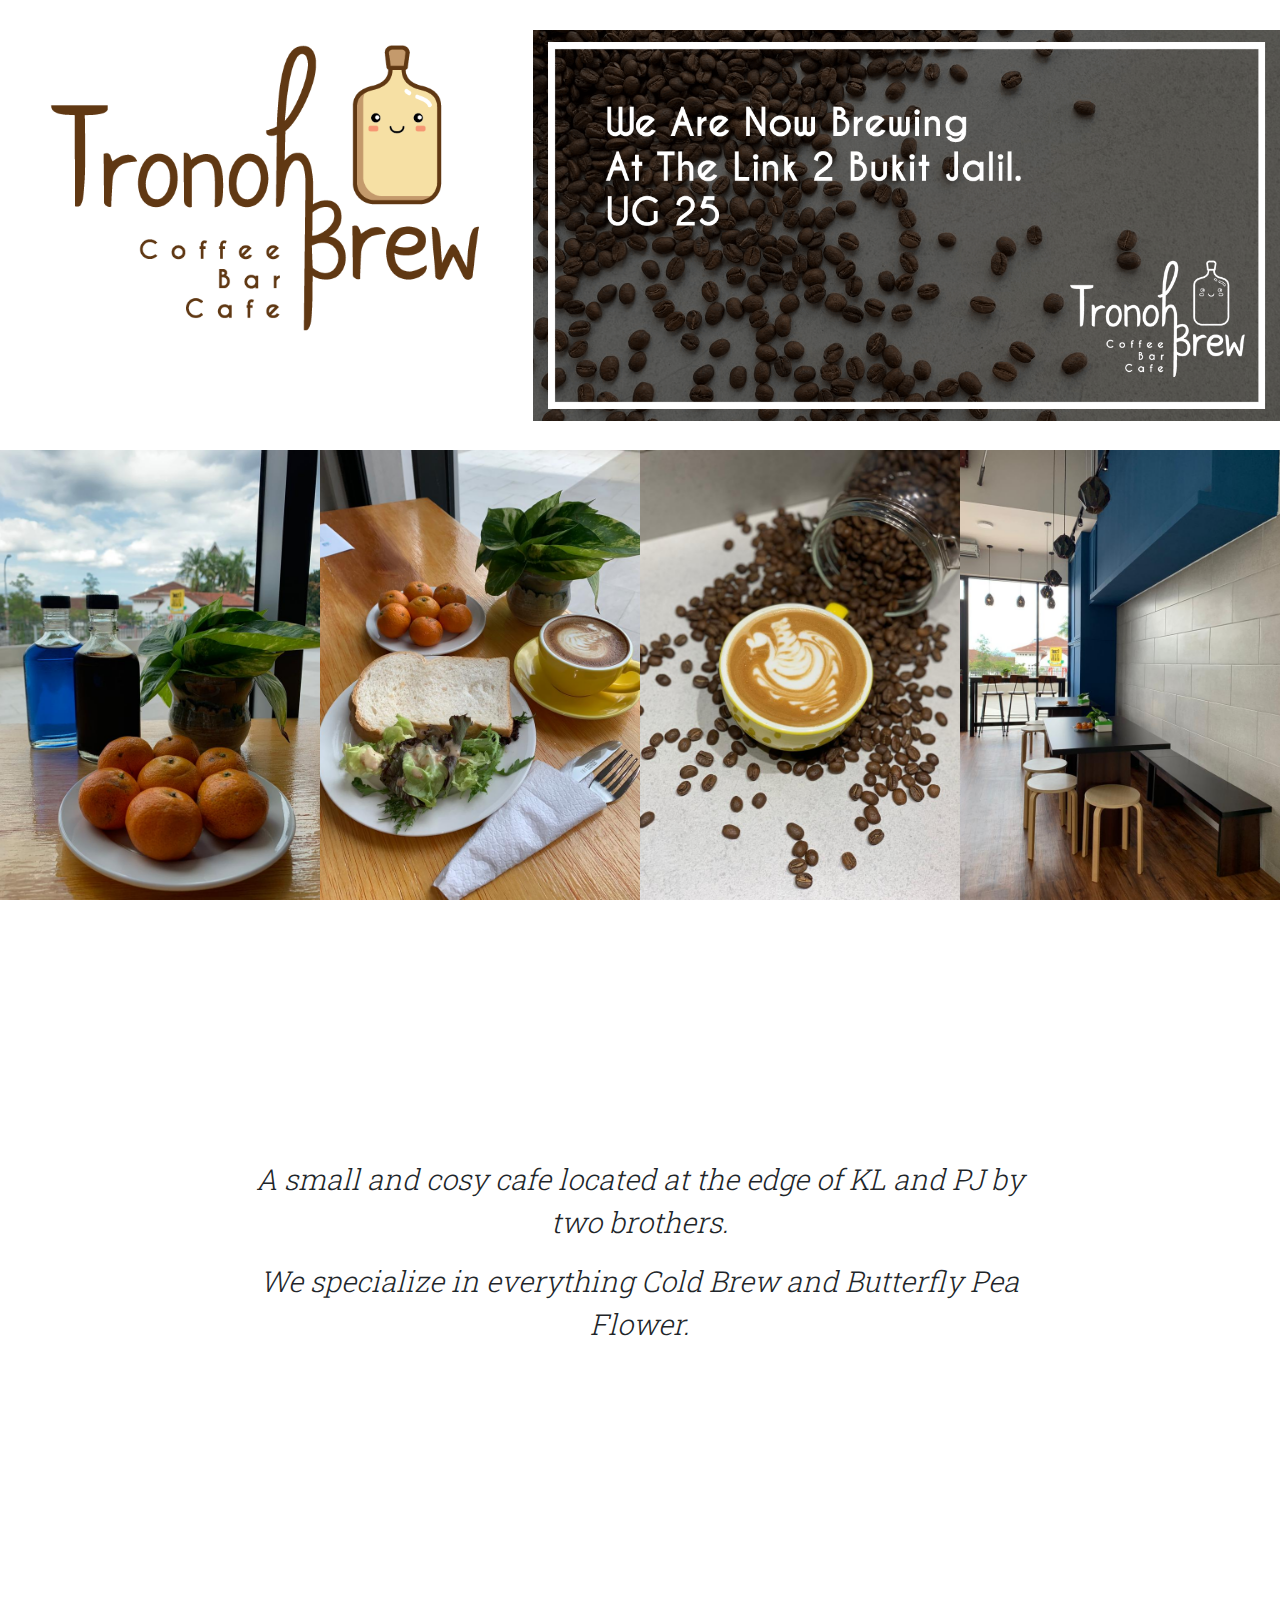
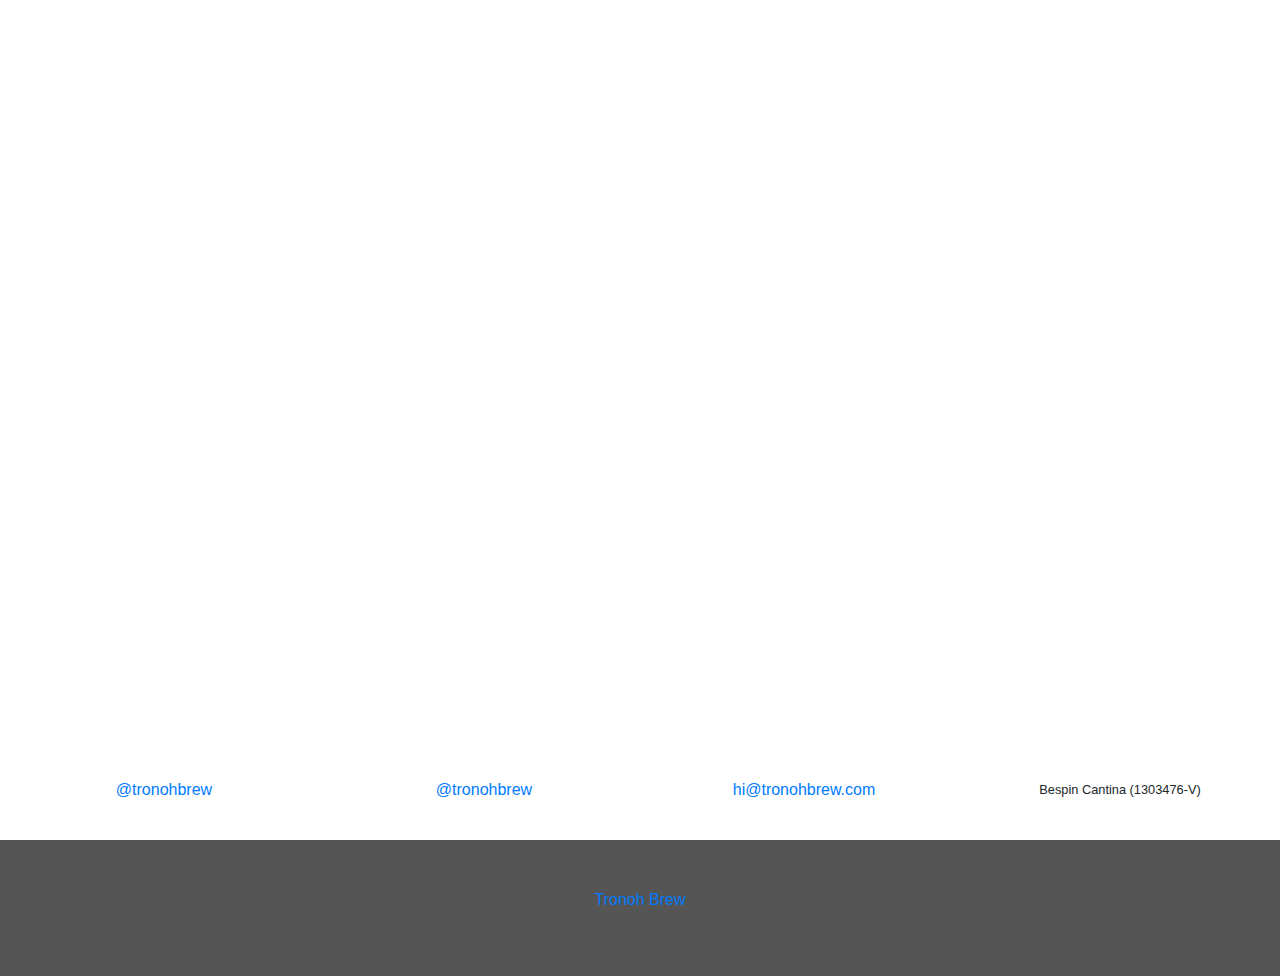
==== index.html @ 43fbba41 "Updated copy." ====
<!DOCTYPE html>
<html lang="en">

  <head>
    <meta charset="utf-8">
    <meta name="viewport" content="width=device-width, initial-scale=1, shrink-to-fit=no">
    <meta name="description" content="A small and cosy cafe located at the edge of KL and PJ by two brothers. We specialize in everything Cold Brew and Butterfly Pea Flower.">
    <meta name="author" content="Renyi Khor">
        
    <title>Tronoh Brew - Cold Brew Specialist</title>

    <link rel="shortcut icon" href="img/favicon.ico" sizes="16x16">    
    <link rel="icon" type="image/png" href="img/favicon-32.png" sizes="32x32">
    <link rel="apple-touch-icon" sizes="180x180" href="img/favicon-180.png" sizes="180x180">

    <meta property="og:title" content="Tronoh Brew - Cold Brew Specialist">
    <meta property="og:url" content="https://tronohbrew.com">
    <meta property="og:description" content="A small and cosy cafe located at the edge of KL and PJ by two brothers. We specialize in everything Cold Brew and Butterfly Pea Flower.">
    <meta property="og:site_name" content="Tronoh Brew - Cold Brew Specialist">
    <meta property="og:type" content="website">
    <meta property="og:image" content="https://tronohbrew.com/img/sm/banner2.png">
    <meta property="og:image:type" content="image/png">
    <meta property="og:image:width" content="1200">
    <meta property="og:image:height" content="628">
    <meta property="og:image:alt" content="A small and cosy cafe located at the edge of KL and PJ by two brothers. We specialize in everything Cold Brew and Butterfly Pea Flower.">

    <meta name="twitter:card" content="summary_large_image">
    <meta name="twitter:site" content="Tronoh Brew - Cold Brew Specialist">
    <meta name="twitter:title" content="Tronoh Brew - Cold Brew Specialist">
    <meta name="twitter:description" content="A small and cosy cafe located at the edge of KL and PJ by two brothers. We specialize in everything Cold Brew and Butterfly Pea Flower.">
    <meta name="twitter:creator" content="@renyikhor">
    <meta name="twitter:image" content="https://tronohbrew.com/img/sm/banner2.png">

    <!-- Bootstrap core CSS -->
    <link href="https://cdnjs.cloudflare.com/ajax/libs/twitter-bootstrap/4.1.3/css/bootstrap.min.css" rel="stylesheet" type="text/css">

    <!-- Custom fonts for this template -->    
    <link href="https://use.fontawesome.com/releases/v5.6.3/css/all.css" rel="stylesheet" integrity="sha384-UHRtZLI+pbxtHCWp1t77Bi1L4ZtiqrqD80Kn4Z8NTSRyMA2Fd33n5dQ8lWUE00s/" crossorigin="anonymous">

    <!-- Custom styles for this template -->
    <link href="css/main-2.css" rel="stylesheet" type="text/css">
  </head>

  <body>
    <div id="main"class="container-fluid">
        <div class="row" style="min-height: 50vh; max-height: 100vh;">
            <div id="banner" class="col-lg-5 col-sm-12 text-center">
                <img src="img/banner.png">
            </div>
            <div id="banner2" class="col-lg-7 col-sm-12">

            </div>
        </div>

        <div class="row">
            <div id="feature1" class="col-lg-3 col-sm-6"></div>
            <div id="feature2" class="col-lg-3 col-sm-6"></div>
            <div id="feature3" class="col-lg-3 col-sm-6"></div>
            <div id="feature4" class="col-lg-3 col-sm-6"></div>                    
        </div>

        <div class="row justify-content-center">
            <div class="col-md-8">
                <div id="profile" class="content d-flex justify-content-center align-items-center flex-nowrap p5">
                    <div class="text-center">
                        <p>A small and cosy cafe located at the edge of KL and PJ by two brothers.</p>
                        
                        <p>We specialize in everything Cold Brew and Butterfly Pea Flower.</p>

                        <!-- <p>Mainly inspired by their coffee roots back in Tronoh, Perak and their love for tea and coffee.</p> -->
                    </div>
                </div>
            </div>
        </div>
        
        <!--
        <div class="row justify-content-md-center">
            <div class="col-md-8">
                <h2 class="text-center">MUST TRY</h2>
                <div id="mustTry" class="content d-flex justify-content-center align-items-center flex-nowrap p5">

                    <div id="carouselExampleIndicators" class="carousel slide" data-ride="carousel">
                    <ol class="carousel-indicators">
                    <li data-target="#carouselExampleIndicators" data-slide-to="0" class="active"></li>
                    <li data-target="#carouselExampleIndicators" data-slide-to="1"></li>
                    <li data-target="#carouselExampleIndicators" data-slide-to="2"></li>
                    </ol>
                    <div class="carousel-inner">
                    <div class="carousel-item active">
                    <img class="d-block w-100" src="..." alt="First slide">
                    </div>
                    <div class="carousel-item">
                    <img class="d-block w-100" src="..." alt="Second slide">
                    </div>
                    <div class="carousel-item">
                    <img class="d-block w-100" src="..." alt="Third slide">
                    </div>
                    </div>
                    <a class="carousel-control-prev" href="#carouselExampleIndicators" role="button" data-slide="prev">
                    <span class="carousel-control-prev-icon" aria-hidden="true"></span>
                    <span class="sr-only">Previous</span>
                    </a>
                    <a class="carousel-control-next" href="#carouselExampleIndicators" role="button" data-slide="next">
                    <span class="carousel-control-next-icon" aria-hidden="true"></span>
                    <span class="sr-only">Next</span>
                    </a>
                    </div>
                        
                </div>
            </div>
        </div>
        -->
        <div class="row">
            <div class="col">
                <div id="map" class="col-12">
                    <iframe src="https://www.google.com/maps/embed?pb=!1m18!1m12!1m3!1d1992.0785484926855!2d101.67839981855553!3d3.0525836994055884!2m3!1f0!2f0!3f0!3m2!1i1024!2i768!4f13.1!3m3!1m2!1s0x0%3A0x516bb49db558987d!2sThe+Link+2+%40+Bukit+Jalil%2C+Kuala+Lumpur!5e0!3m2!1sen!2smy!4v1549519396054" width="100%" height="100%" frameborder="0" scrolling="no" marginheight="0" marginwidth="0" style="border:0" allowfullscreen></iframe>
                </div>
            </div>
        </div>
    
        <footer id="footer" class="row">
            
            <div class="col">
                <div class="content d-flex justify-content-center align-items-center">
                    <i class="fab fa-instagram mr-2"></i> <a href="https://www.instagram.com/tronohbrew/">@tronohbrew</a>
                </div>
            </div>            
            <div class="col">
                <div class="content d-flex justify-content-center align-items-center">
                    <i class="fab fa-facebook-square mr-2"></i> <a href="https://www.facebook.com/tronohbrew/">@tronohbrew</a>
                </div>
            </div>
            <div class="col">
                <div class="content d-flex justify-content-center align-items-center">
                    <i class="fas fa-envelope-square mr-2"></i> <a href="mailto:numis@bespin.works">hi@tronohbrew.com</a>
                </div>
            </div>
            <div class="col">
                <div class="content d-flex justify-content-center align-items-center">
                    <small>Bespin Cantina (1303476-V)</small>
                </div>
            </div>                                    
        </footer>

        <div class="row">
            <div class="col-md-12 col-md-4 p-5" style="background-color: #555;">
                <div class="d-flex justify-content-center align-items-center">

                    <div class="fb-page" 
                         data-href="https://www.facebook.com/tronohbrew" 
                         data-tabs="timeline" 
                         data-small-header="false" 
                         data-width="500px"
                         data-height="800px"
                         data-adapt-container-width="false" 
                         data-hide-cover="false" 
                         data-show-facepile="true"><blockquote cite="https://www.facebook.com/tronohbrew" class="fb-xfbml-parse-ignore"><a href="https://www.facebook.com/tronohbrew">Tronoh Brew</a></blockquote></div>
                </div>
            </div>
        </div>

    </div>    

    <script>
      window.ga = function () { ga.q.push(arguments) }; ga.q = []; ga.l = +new Date;
      ga('create', 'UA-133659844-1', 'auto'); ga('send', 'pageview');
    </script>
    <script src="https://www.google-analytics.com/analytics.js" async defer></script>

    <div id="fb-root"></div>
    <script async defer>(function(d, s, id) {
      var js, fjs = d.getElementsByTagName(s)[0];
      if (d.getElementById(id)) return;
      js = d.createElement(s); js.id = id;
      js.src = 'https://connect.facebook.net/en_US/sdk.js#xfbml=1&version=v3.2&appId=2301746480068008&autoLogAppEvents=1';
      fjs.parentNode.insertBefore(js, fjs);
    }(document, 'script', 'facebook-jssdk'));</script>

  </body>

</html>
---- css/main-2.css ----
/*@import url('https://fonts.googleapis.com/css?family=Numans');*/
/*@import url('https://fonts.googleapis.com/css?family=Abel');*/
/*@import url('https://fonts.googleapis.com/css?family=Lora:400,400i');*/
@import url('https://fonts.googleapis.com/css?family=Roboto+Slab:300,300i');

html, body {
  height: 100vh;
  min-height:100vh;
}

#banner {
	width: 100%;
}

#banner img {
	width: 100%;
}

#banner2 {
	background: url("img/banner2.png") no-repeat center center;
	background-size: contain;
	overflow: hidden;
	height: 50vh;	
	/*width: 100%;*/
}

#feature1 {
	background: url("img/1.jpg") no-repeat center center;
	background-size: cover;
	overflow: hidden;
	height: 50vh;	
}

#feature2 {
	background: url("img/2.jpg") no-repeat center center;
	background-size: cover;
	overflow: hidden;
	height: 50vh;	
}

#feature3 {
	background: url("img/3.jpg") no-repeat center center;
	background-size: cover;
	overflow: hidden;
	height: 50vh;	
}

#feature4 {
	background: url("img/4.jpg") no-repeat center center;
	background-size: cover;
	overflow: hidden;
	height: 50vh;	
}

#profile {
	height: 80vh;
 	font-family: 'Roboto Slab', 'Helvetica Neue', Helvetica, Arial, sans-serif, 'Apple Color Emoji', 'Segoe UI Emoji', 'Segoe UI Symbol', 'Noto Color Emoji';
 	font-size: 1.8em;	
 	font-style: italic;
 	font-weight: 300;
}

#mustTry {
	height: 80vh;
	font-family: 'Roboto Slab', 'Helvetica Neue', Helvetica, Arial, sans-serif, 'Apple Color Emoji', 'Segoe UI Emoji', 'Segoe UI Symbol', 'Noto Color Emoji';
}

#map {
	height: 80vh;
}

#footer {
	height: 100px;
}

#footer .content {
	height: 100%;
}

#share {
	color: white;
	background-color: black;
	opacity: 0.8;
	width: 70px; 	
 	z-index: 1000; /* Stay on top */	
 	position: fixed; /* Set the navbar to fixed position */
 	top: 50vh; /* Position the navbar at the top of the page */
 	left: calc(100vw - 100px);
}
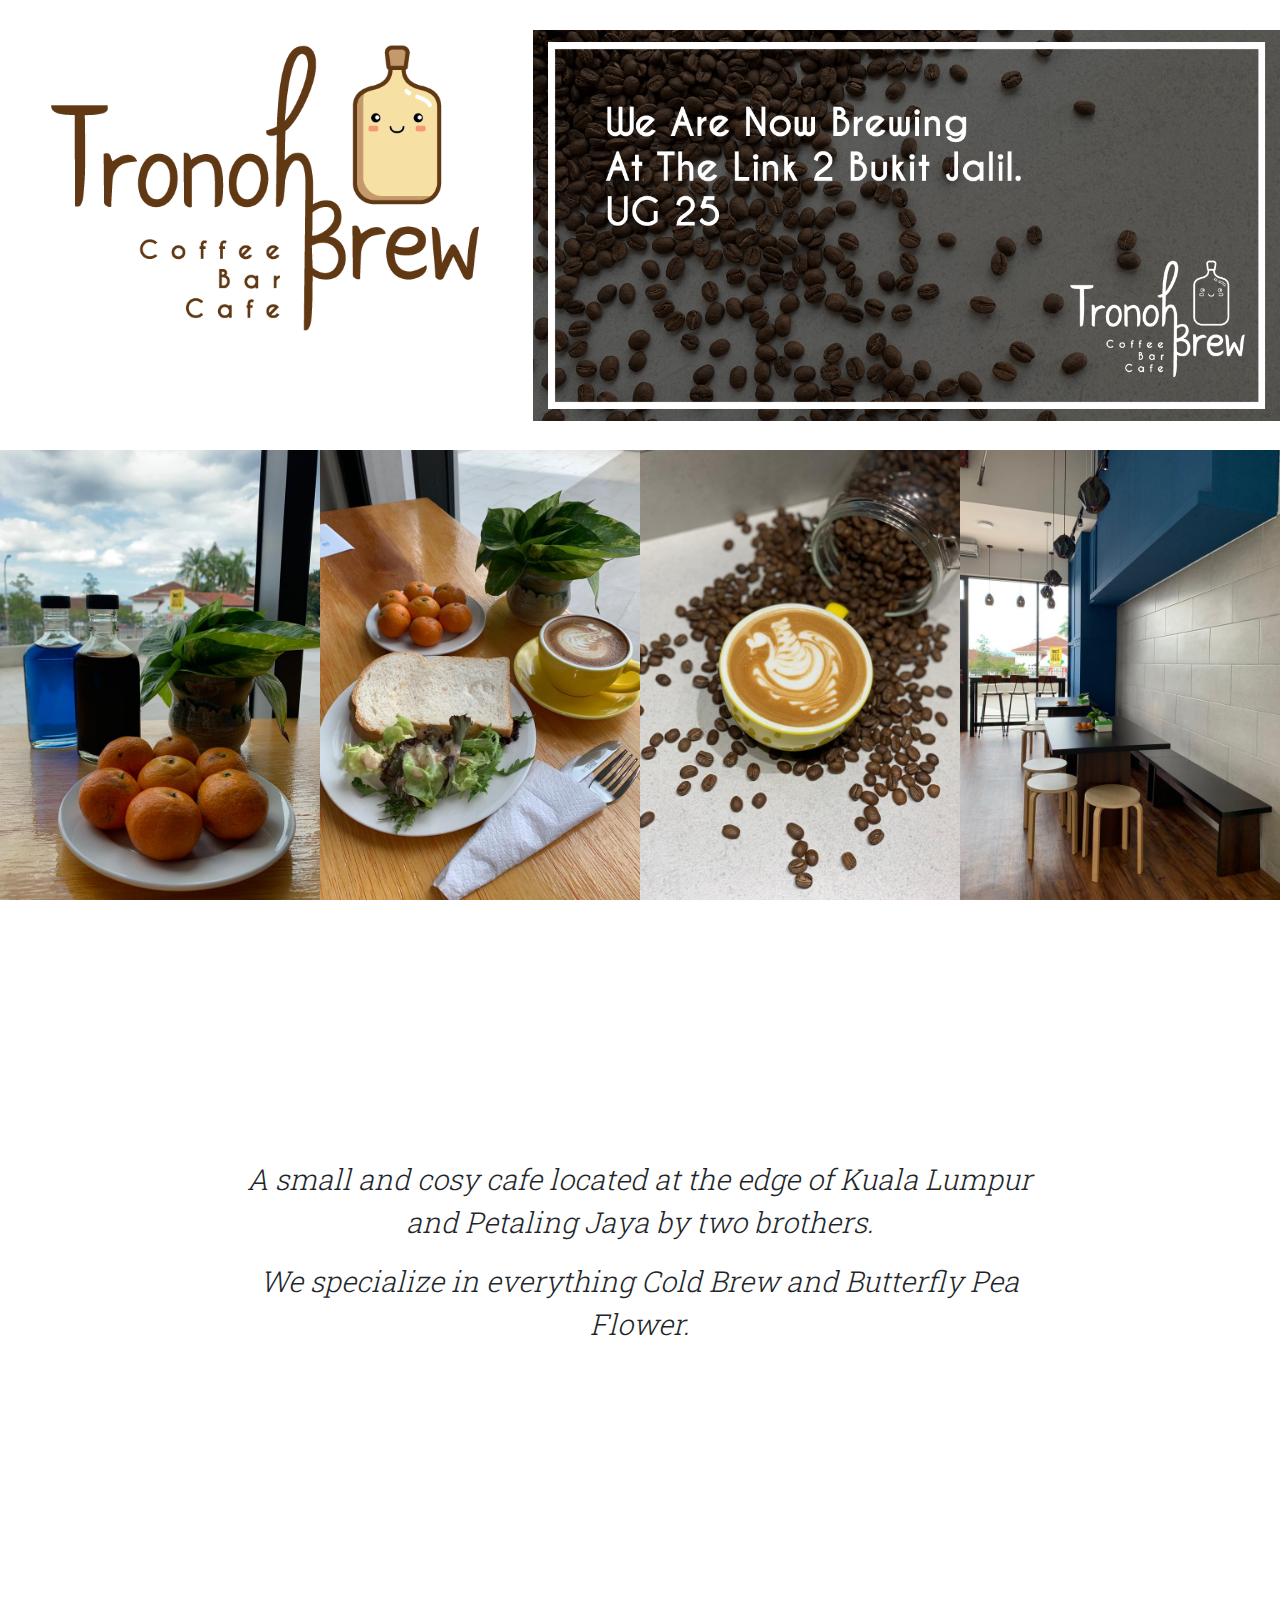
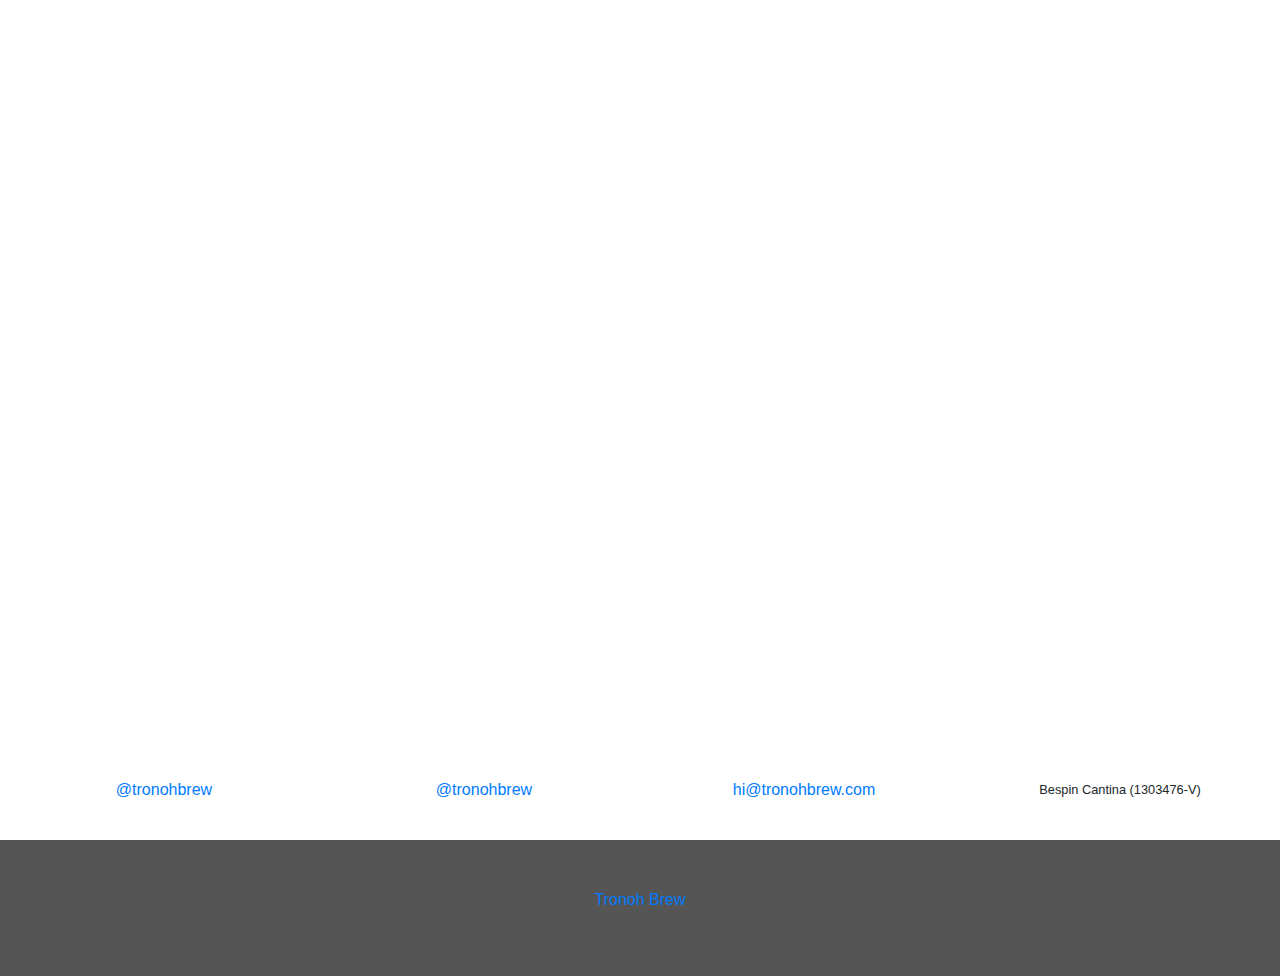
==== commit c78f8449: "Updated copy." ====
--- a/index.html
+++ b/index.html
@@ -4,7 +4,7 @@
   <head>
     <meta charset="utf-8">
     <meta name="viewport" content="width=device-width, initial-scale=1, shrink-to-fit=no">
-    <meta name="description" content="A small and cosy cafe located at the edge of KL and PJ by two brothers. We specialize in everything Cold Brew and Butterfly Pea Flower.">
+    <meta name="description" content="A small and cosy cafe located at the edge of Kuala Lumpur and Petaling Jaya by two brothers. We specialize in everything Cold Brew and Butterfly Pea Flower.">
     <meta name="author" content="Renyi Khor">
         
     <title>Tronoh Brew - Cold Brew Specialist</title>
@@ -15,19 +15,19 @@
 
     <meta property="og:title" content="Tronoh Brew - Cold Brew Specialist">
     <meta property="og:url" content="https://tronohbrew.com">
-    <meta property="og:description" content="A small and cosy cafe located at the edge of KL and PJ by two brothers. We specialize in everything Cold Brew and Butterfly Pea Flower.">
+    <meta property="og:description" content="A small and cosy cafe located at the edge of Kuala Lumpur and Petaling Jaya by two brothers. We specialize in everything Cold Brew and Butterfly Pea Flower.">
     <meta property="og:site_name" content="Tronoh Brew - Cold Brew Specialist">
     <meta property="og:type" content="website">
     <meta property="og:image" content="https://tronohbrew.com/img/sm/banner2.png">
     <meta property="og:image:type" content="image/png">
     <meta property="og:image:width" content="1200">
     <meta property="og:image:height" content="628">
-    <meta property="og:image:alt" content="A small and cosy cafe located at the edge of KL and PJ by two brothers. We specialize in everything Cold Brew and Butterfly Pea Flower.">
+    <meta property="og:image:alt" content="A small and cosy cafe located at the edge of Kuala Lumpur and Petaling Jaya by two brothers. We specialize in everything Cold Brew and Butterfly Pea Flower.">
 
     <meta name="twitter:card" content="summary_large_image">
     <meta name="twitter:site" content="Tronoh Brew - Cold Brew Specialist">
     <meta name="twitter:title" content="Tronoh Brew - Cold Brew Specialist">
-    <meta name="twitter:description" content="A small and cosy cafe located at the edge of KL and PJ by two brothers. We specialize in everything Cold Brew and Butterfly Pea Flower.">
+    <meta name="twitter:description" content="A small and cosy cafe located at the edge of Kuala Lumpur and Petaling Jaya by two brothers. We specialize in everything Cold Brew and Butterfly Pea Flower.">
     <meta name="twitter:creator" content="@renyikhor">
     <meta name="twitter:image" content="https://tronohbrew.com/img/sm/banner2.png">
 
@@ -63,7 +63,7 @@
             <div class="col-md-8">
                 <div id="profile" class="content d-flex justify-content-center align-items-center flex-nowrap p5">
                     <div class="text-center">
-                        <p>A small and cosy cafe located at the edge of KL and PJ by two brothers.</p>
+                        <p>A small and cosy cafe located at the edge of Kuala Lumpur and Petaling Jaya by two brothers.</p>
                         
                         <p>We specialize in everything Cold Brew and Butterfly Pea Flower.</p>
 
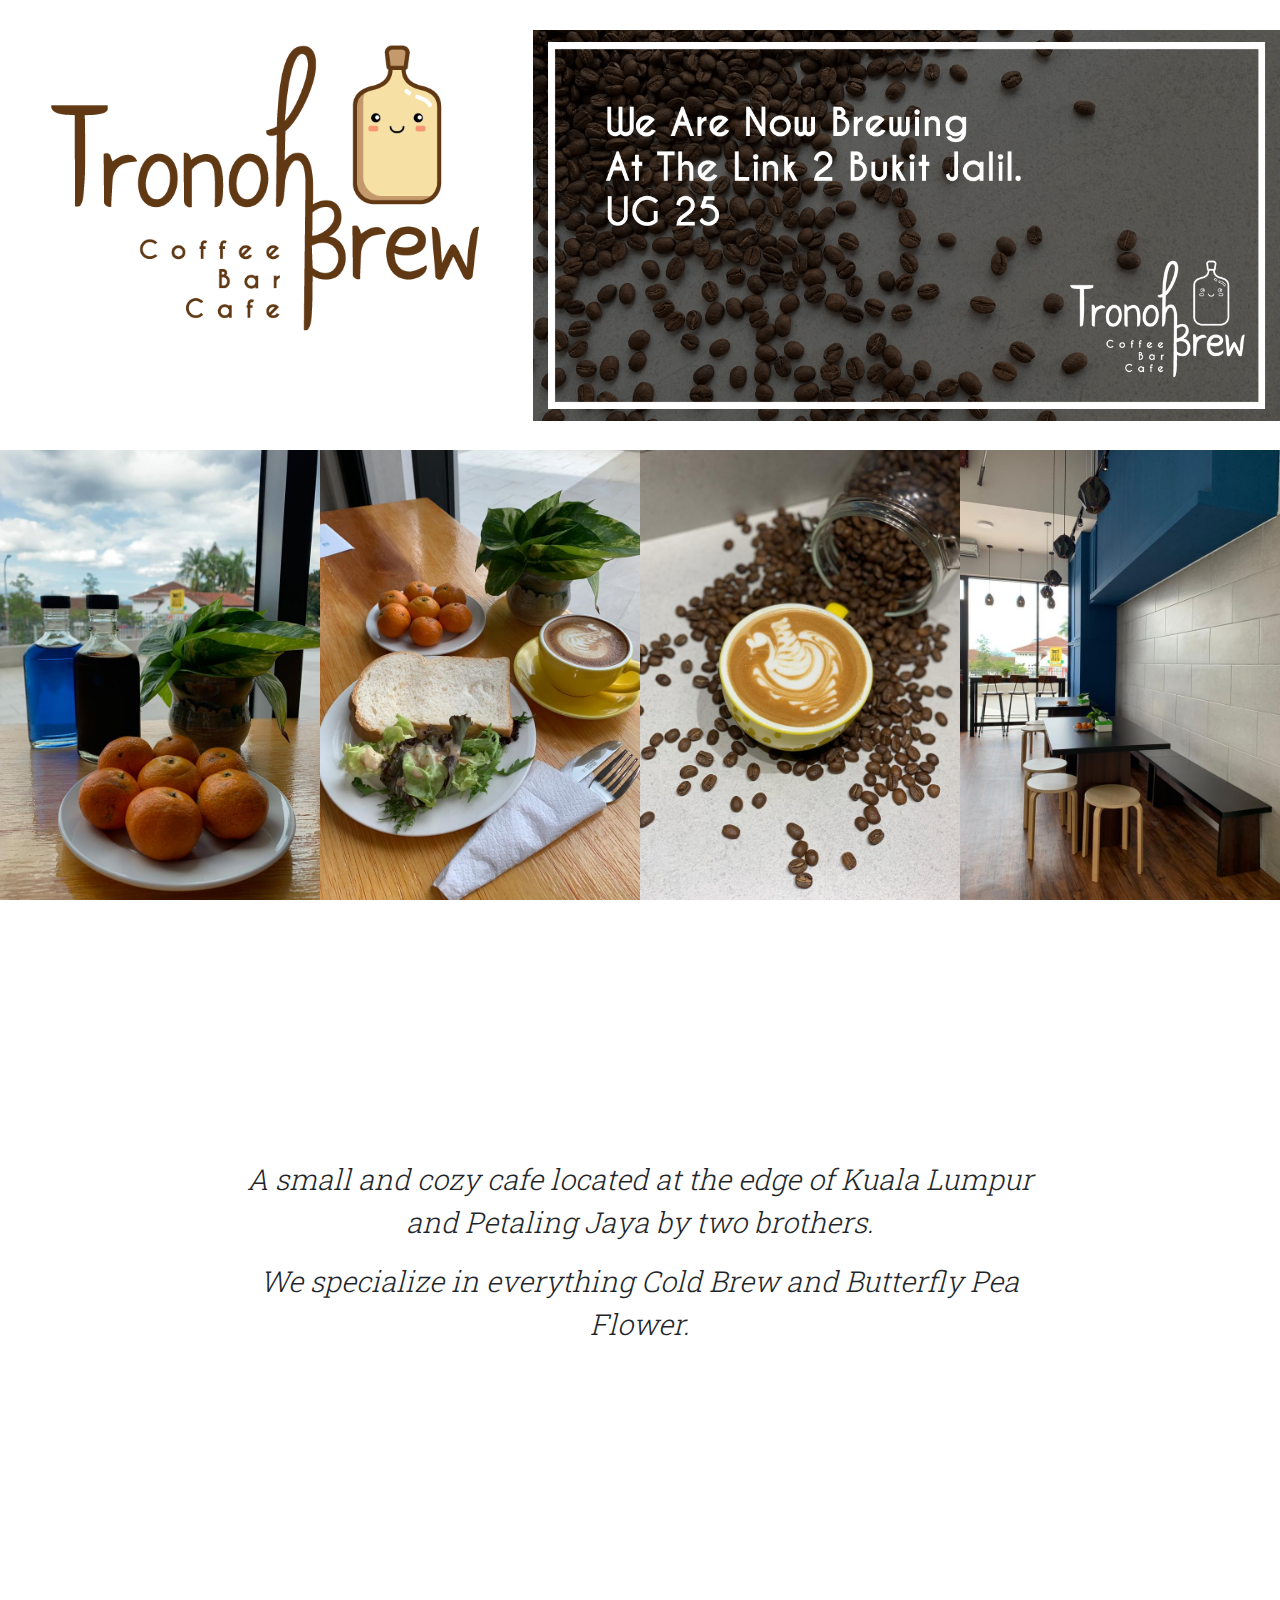
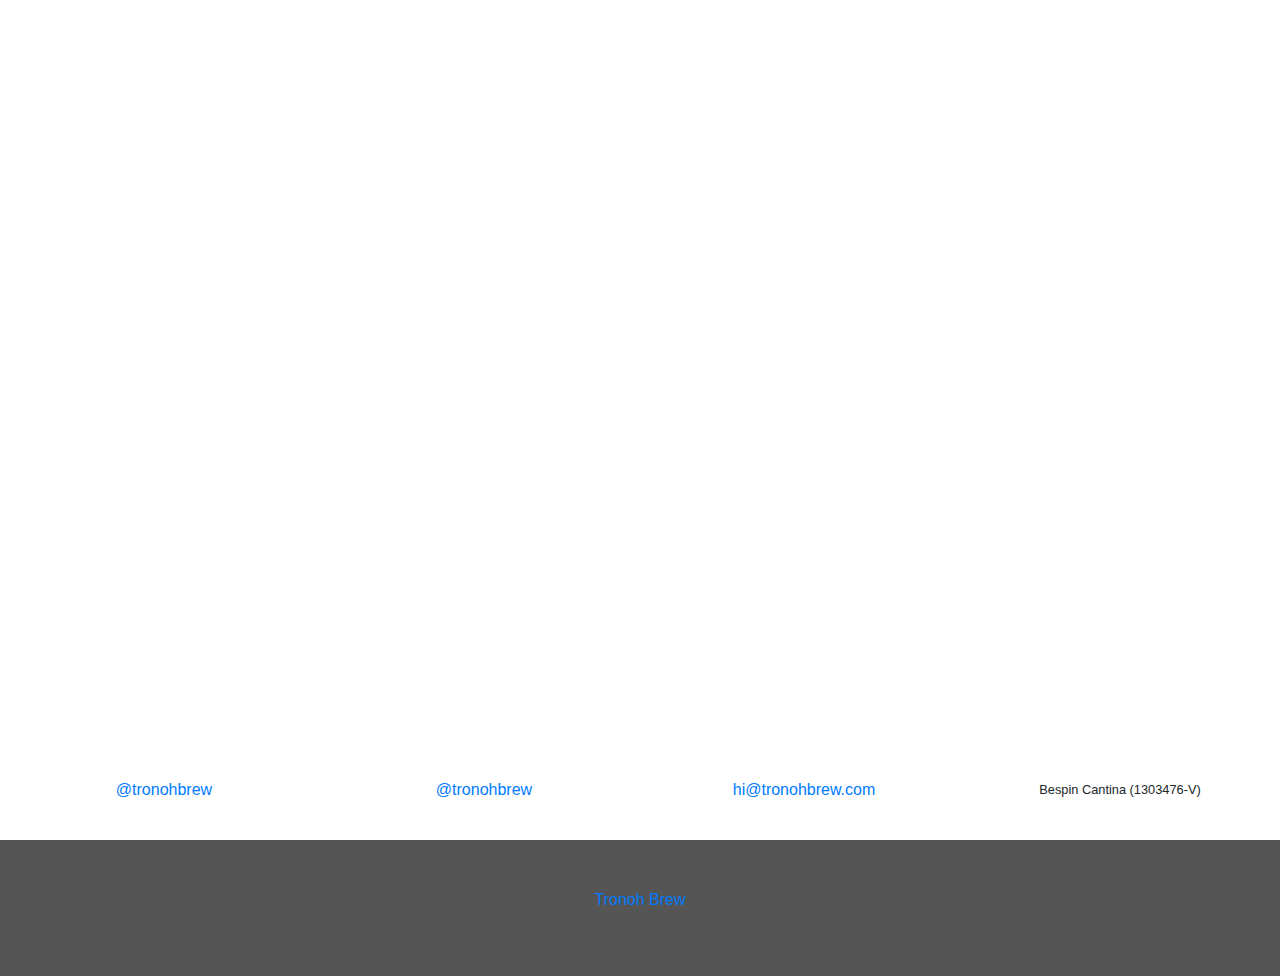
==== commit 274e8d0d: "Updated copy." ====
--- a/index.html
+++ b/index.html
@@ -63,7 +63,7 @@
             <div class="col-md-8">
                 <div id="profile" class="content d-flex justify-content-center align-items-center flex-nowrap p5">
                     <div class="text-center">
-                        <p>A small and cosy cafe located at the edge of Kuala Lumpur and Petaling Jaya by two brothers.</p>
+                        <p>A small and cozy cafe located at the edge of Kuala Lumpur and Petaling Jaya by two brothers.</p>
                         
                         <p>We specialize in everything Cold Brew and Butterfly Pea Flower.</p>
 
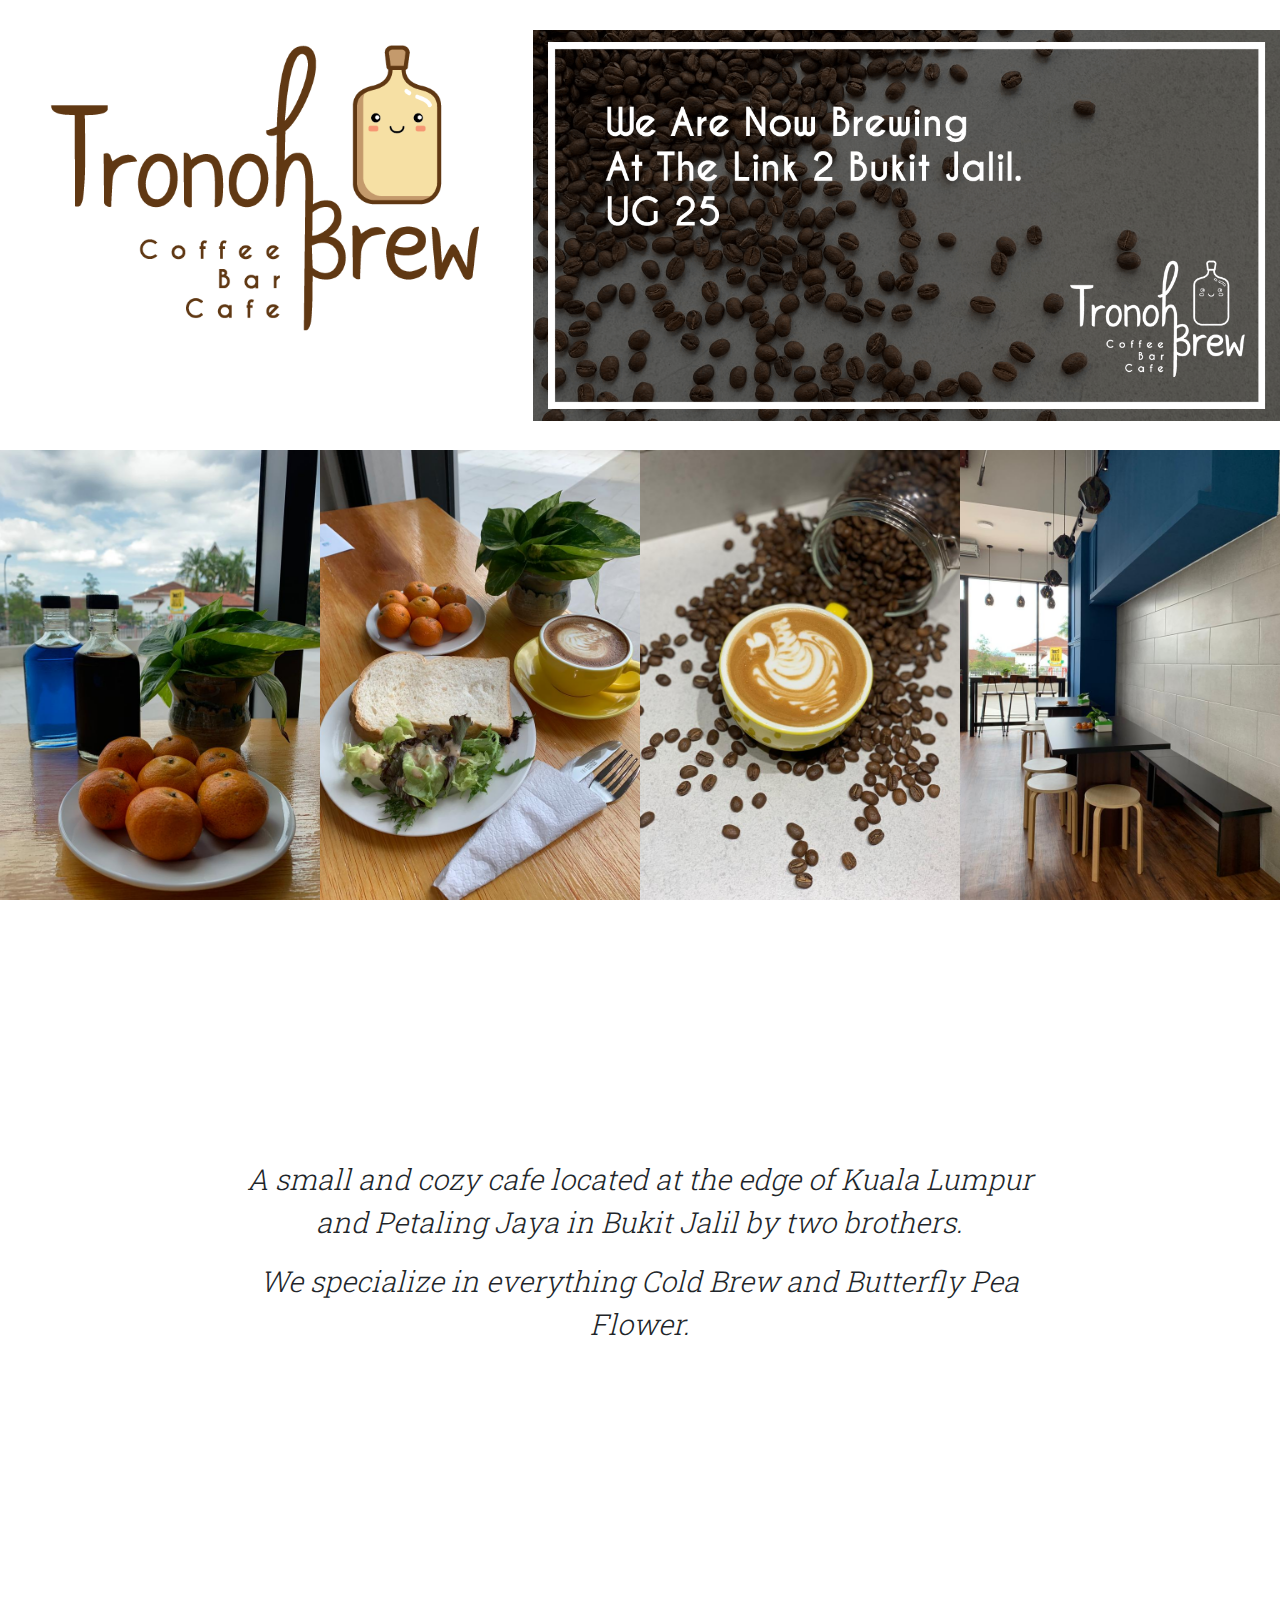
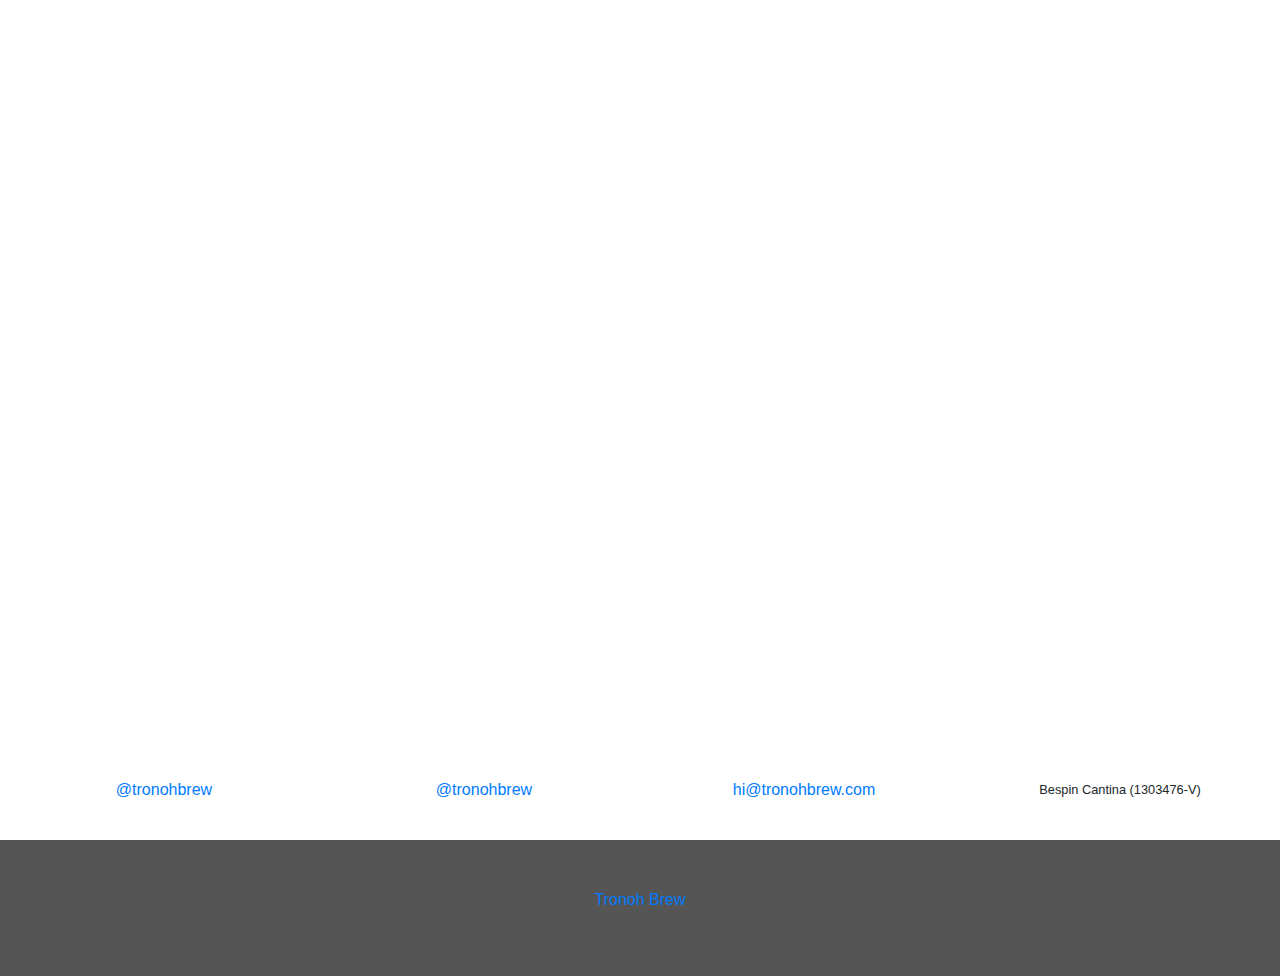
==== commit a546f9c0: "SEO tweak." ====
--- a/index.html
+++ b/index.html
@@ -4,7 +4,7 @@
   <head>
     <meta charset="utf-8">
     <meta name="viewport" content="width=device-width, initial-scale=1, shrink-to-fit=no">
-    <meta name="description" content="A small and cosy cafe located at the edge of Kuala Lumpur and Petaling Jaya by two brothers. We specialize in everything Cold Brew and Butterfly Pea Flower.">
+    <meta name="description" content="A small and cozy cafe located at the edge of Kuala Lumpur and Petaling Jaya in Bukit Jalil by two brothers. We specialize in everything Cold Brew and Butterfly Pea Flower.">
     <meta name="author" content="Renyi Khor">
         
     <title>Tronoh Brew - Cold Brew Specialist</title>
@@ -15,19 +15,19 @@
 
     <meta property="og:title" content="Tronoh Brew - Cold Brew Specialist">
     <meta property="og:url" content="https://tronohbrew.com">
-    <meta property="og:description" content="A small and cosy cafe located at the edge of Kuala Lumpur and Petaling Jaya by two brothers. We specialize in everything Cold Brew and Butterfly Pea Flower.">
+    <meta property="og:description" content="A small and cozy cafe located at the edge of Kuala Lumpur and Petaling Jaya in Bukit Jalil by two brothers. We specialize in everything Cold Brew and Butterfly Pea Flower.">
     <meta property="og:site_name" content="Tronoh Brew - Cold Brew Specialist">
     <meta property="og:type" content="website">
     <meta property="og:image" content="https://tronohbrew.com/img/sm/banner2.png">
     <meta property="og:image:type" content="image/png">
     <meta property="og:image:width" content="1200">
     <meta property="og:image:height" content="628">
-    <meta property="og:image:alt" content="A small and cosy cafe located at the edge of Kuala Lumpur and Petaling Jaya by two brothers. We specialize in everything Cold Brew and Butterfly Pea Flower.">
+    <meta property="og:image:alt" content="A small and cozy cafe located at the edge of Kuala Lumpur and Petaling Jaya in Bukit Jalil by two brothers. We specialize in everything Cold Brew and Butterfly Pea Flower.">
 
     <meta name="twitter:card" content="summary_large_image">
     <meta name="twitter:site" content="Tronoh Brew - Cold Brew Specialist">
     <meta name="twitter:title" content="Tronoh Brew - Cold Brew Specialist">
-    <meta name="twitter:description" content="A small and cosy cafe located at the edge of Kuala Lumpur and Petaling Jaya by two brothers. We specialize in everything Cold Brew and Butterfly Pea Flower.">
+    <meta name="twitter:description" content="A small and cozy cafe located at the edge of Kuala Lumpur and Petaling Jaya in Bukit Jalil by two brothers. We specialize in everything Cold Brew and Butterfly Pea Flower.">
     <meta name="twitter:creator" content="@renyikhor">
     <meta name="twitter:image" content="https://tronohbrew.com/img/sm/banner2.png">
 
@@ -63,7 +63,7 @@
             <div class="col-md-8">
                 <div id="profile" class="content d-flex justify-content-center align-items-center flex-nowrap p5">
                     <div class="text-center">
-                        <p>A small and cozy cafe located at the edge of Kuala Lumpur and Petaling Jaya by two brothers.</p>
+                        <p>A small and cozy cafe located at the edge of Kuala Lumpur and Petaling Jaya in Bukit Jalil by two brothers.</p>
                         
                         <p>We specialize in everything Cold Brew and Butterfly Pea Flower.</p>
 
@@ -113,7 +113,8 @@
         <div class="row">
             <div class="col">
                 <div id="map" class="col-12">
-                    <iframe src="https://www.google.com/maps/embed?pb=!1m18!1m12!1m3!1d1992.0785484926855!2d101.67839981855553!3d3.0525836994055884!2m3!1f0!2f0!3f0!3m2!1i1024!2i768!4f13.1!3m3!1m2!1s0x0%3A0x516bb49db558987d!2sThe+Link+2+%40+Bukit+Jalil%2C+Kuala+Lumpur!5e0!3m2!1sen!2smy!4v1549519396054" width="100%" height="100%" frameborder="0" scrolling="no" marginheight="0" marginwidth="0" style="border:0" allowfullscreen></iframe>
+                    <!-- <iframe src="https://www.google.com/maps/embed?pb=!1m18!1m12!1m3!1d1992.0785484926855!2d101.67839981855553!3d3.0525836994055884!2m3!1f0!2f0!3f0!3m2!1i1024!2i768!4f13.1!3m3!1m2!1s0x0%3A0x516bb49db558987d!2sThe+Link+2+%40+Bukit+Jalil%2C+Kuala+Lumpur!5e0!3m2!1sen!2smy!4v1549519396054" width="100%" height="100%" frameborder="0" scrolling="no" marginheight="0" marginwidth="0" style="border:0" allowfullscreen></iframe> -->
+                    <iframe src="https://www.google.com/maps/embed?pb=!1m18!1m12!1m3!1d3984.156956439311!2d101.6796625!3d3.0526215999999997!2m3!1f0!2f0!3f0!3m2!1i1024!2i768!4f13.1!3m3!1m2!1s0x31cc4bd91bef5f51%3A0xd4feaefca32d5745!2sTronoh+Brew+Coffee+Cafe!5e0!3m2!1sen!2sid!4v1550837973481" width="100%" height="100%" frameborder="0" scrolling="no" marginheight="0" marginwidth="0" style="border:0" allowfullscreen></iframe>
                 </div>
             </div>
         </div>
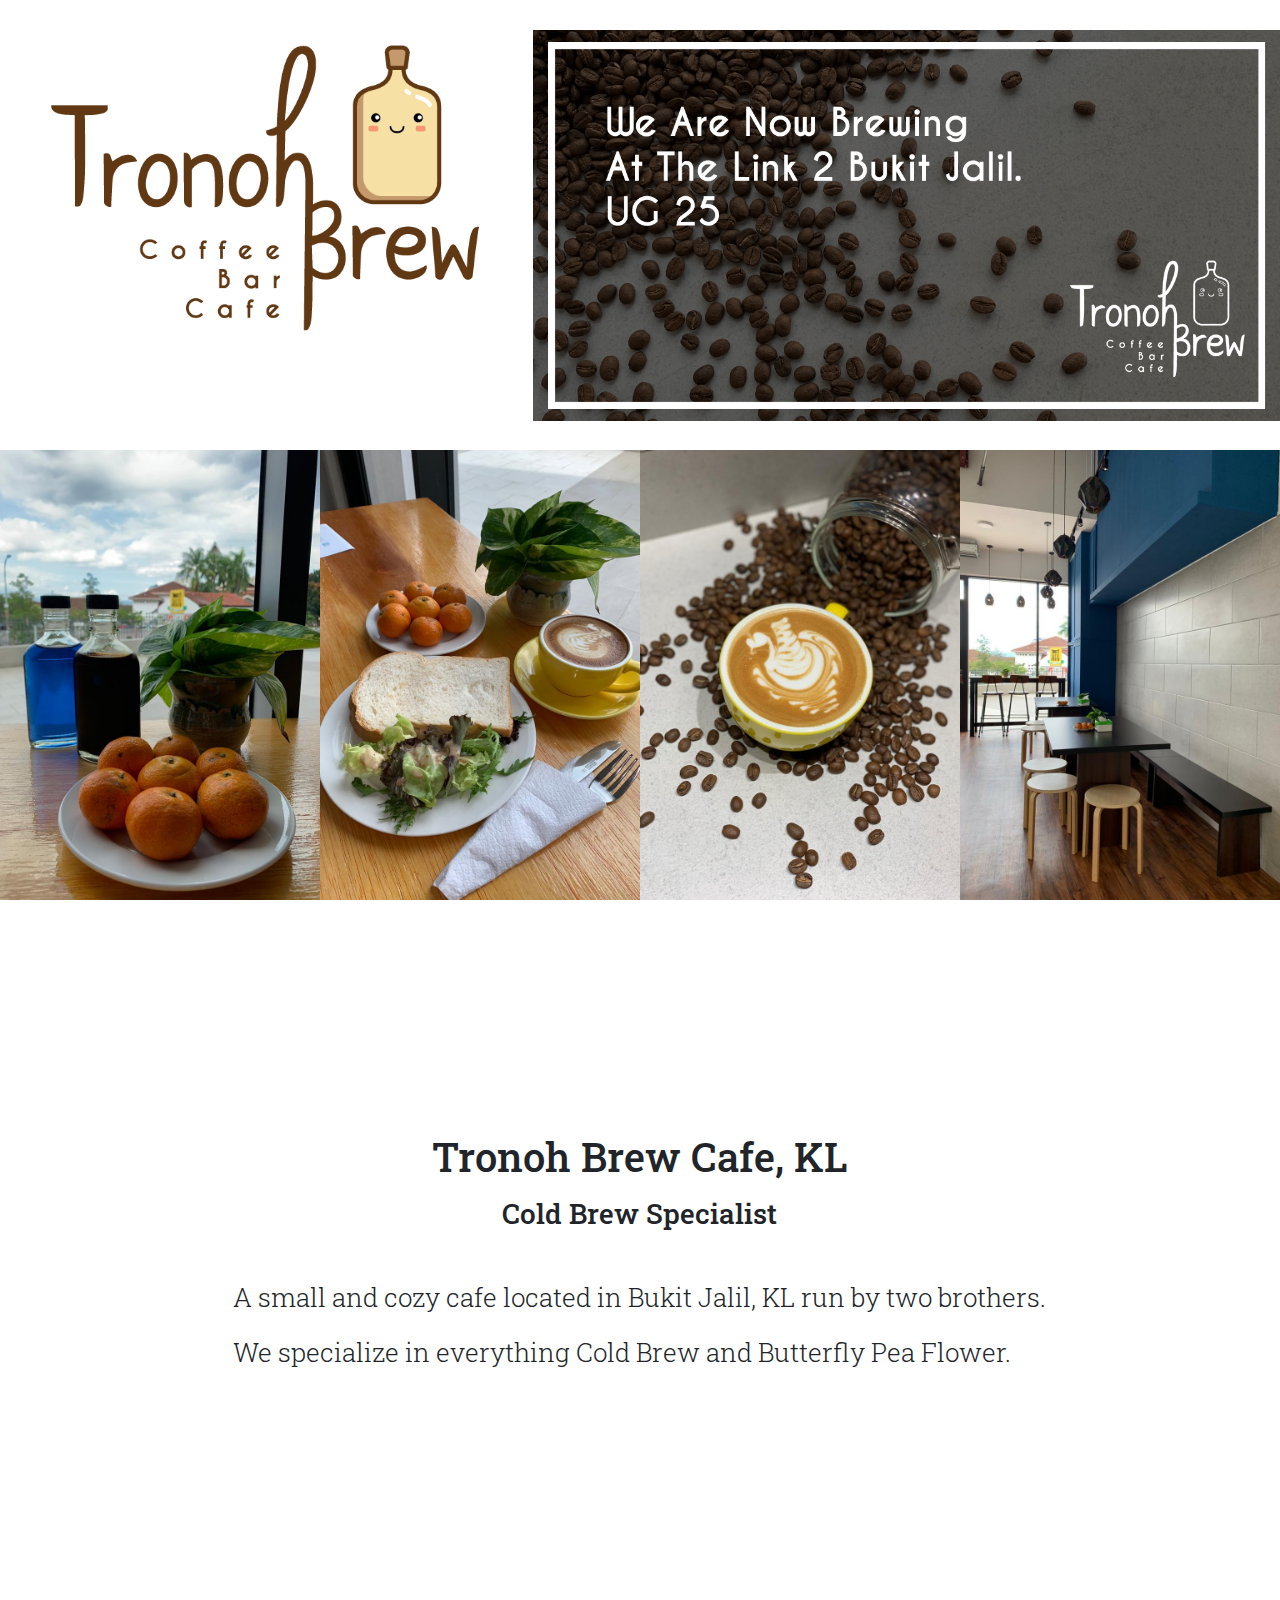
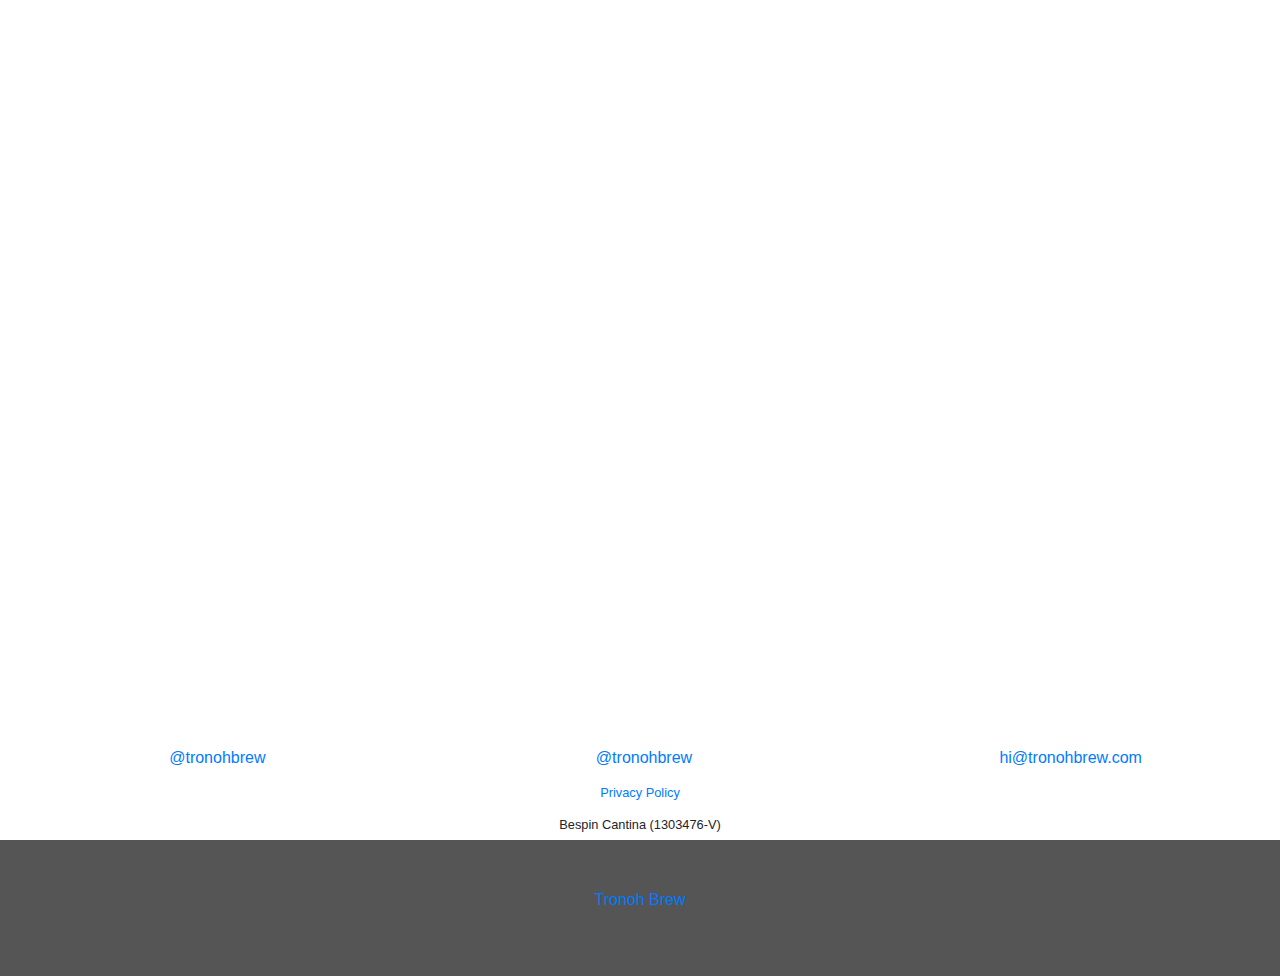
==== commit 08e1a76c: "SEO optimization." ====
--- a/index.html
+++ b/index.html
@@ -2,32 +2,37 @@
 <html lang="en">
 
   <head>
+    <meta name="robots" content="index, follow">
     <meta charset="utf-8">
     <meta name="viewport" content="width=device-width, initial-scale=1, shrink-to-fit=no">
-    <meta name="description" content="A small and cozy cafe located at the edge of Kuala Lumpur and Petaling Jaya in Bukit Jalil by two brothers. We specialize in everything Cold Brew and Butterfly Pea Flower.">
+    <meta name="description" content="A small and cozy cafe located at Bukit Jalil. We specialize in everything Cold Brew and Butterfly Pea Flower.">
     <meta name="author" content="Renyi Khor">
         
-    <title>Tronoh Brew - Cold Brew Specialist</title>
+    <title>Tronoh Brew Cafe, KL - Cold Brew Specialist</title>
 
     <link rel="shortcut icon" href="img/favicon.ico" sizes="16x16">    
     <link rel="icon" type="image/png" href="img/favicon-32.png" sizes="32x32">
     <link rel="apple-touch-icon" sizes="180x180" href="img/favicon-180.png" sizes="180x180">
-
-    <meta property="og:title" content="Tronoh Brew - Cold Brew Specialist">
+    
+    <link href="http://tronohbrew.com" rel="canonical">
+    <link href="http://www.tronohbrew.com" rel="canonical">
+    <link href="https://www.tronohbrew.com" rel="canonical">
+    
+    <meta property="og:title" content="Tronoh Brew Cafe, KL - Cold Brew Specialist">
     <meta property="og:url" content="https://tronohbrew.com">
-    <meta property="og:description" content="A small and cozy cafe located at the edge of Kuala Lumpur and Petaling Jaya in Bukit Jalil by two brothers. We specialize in everything Cold Brew and Butterfly Pea Flower.">
-    <meta property="og:site_name" content="Tronoh Brew - Cold Brew Specialist">
+    <meta property="og:description" content="A small and cozy cafe located at Bukit Jalil. We specialize in everything Cold Brew and Butterfly Pea Flower.">
+    <meta property="og:site_name" content="Tronoh Brew Cafe">
     <meta property="og:type" content="website">
     <meta property="og:image" content="https://tronohbrew.com/img/sm/banner2.png">
     <meta property="og:image:type" content="image/png">
     <meta property="og:image:width" content="1200">
     <meta property="og:image:height" content="628">
-    <meta property="og:image:alt" content="A small and cozy cafe located at the edge of Kuala Lumpur and Petaling Jaya in Bukit Jalil by two brothers. We specialize in everything Cold Brew and Butterfly Pea Flower.">
+    <meta property="og:image:alt" content="A small and cozy cafe located at Bukit Jalil. We specialize in everything Cold Brew and Butterfly Pea Flower.">
 
     <meta name="twitter:card" content="summary_large_image">
-    <meta name="twitter:site" content="Tronoh Brew - Cold Brew Specialist">
-    <meta name="twitter:title" content="Tronoh Brew - Cold Brew Specialist">
-    <meta name="twitter:description" content="A small and cozy cafe located at the edge of Kuala Lumpur and Petaling Jaya in Bukit Jalil by two brothers. We specialize in everything Cold Brew and Butterfly Pea Flower.">
+    <meta name="twitter:site" content="Tronoh Brew Cafe">
+    <meta name="twitter:title" content="Tronoh Brew Cafe, KL - Cold Brew Specialist">
+    <meta name="twitter:description" content="A small and cozy cafe located at Bukit Jalil. We specialize in everything Cold Brew and Butterfly Pea Flower.">
     <meta name="twitter:creator" content="@renyikhor">
     <meta name="twitter:image" content="https://tronohbrew.com/img/sm/banner2.png">
 
@@ -38,14 +43,14 @@
     <link href="https://use.fontawesome.com/releases/v5.6.3/css/all.css" rel="stylesheet" integrity="sha384-UHRtZLI+pbxtHCWp1t77Bi1L4ZtiqrqD80Kn4Z8NTSRyMA2Fd33n5dQ8lWUE00s/" crossorigin="anonymous">
 
     <!-- Custom styles for this template -->
-    <link href="css/main-2.css" rel="stylesheet" type="text/css">
+    <link href="css/main-3.css" rel="stylesheet" type="text/css">
   </head>
 
   <body>
     <div id="main"class="container-fluid">
         <div class="row" style="min-height: 50vh; max-height: 100vh;">
             <div id="banner" class="col-lg-5 col-sm-12 text-center">
-                <img src="img/banner.png">
+                <img src="img/banner.png" alt="Tronoh Brew Logo">
             </div>
             <div id="banner2" class="col-lg-7 col-sm-12">
 
@@ -62,8 +67,11 @@
         <div class="row justify-content-center">
             <div class="col-md-8">
                 <div id="profile" class="content d-flex justify-content-center align-items-center flex-nowrap p5">
-                    <div class="text-center">
-                        <p>A small and cozy cafe located at the edge of Kuala Lumpur and Petaling Jaya in Bukit Jalil by two brothers.</p>
+                    <div class="">
+                        <h1 class="text-center mb-3">Tronoh Brew Cafe, KL</h1>
+                        <h3 class="text-center mb-5">Cold Brew Specialist</h3>
+
+                        <p class="mt-5">A small and cozy cafe located in Bukit Jalil, KL run by two brothers.</p>
                         
                         <p>We specialize in everything Cold Brew and Butterfly Pea Flower.</p>
 
@@ -119,8 +127,7 @@
             </div>
         </div>
     
-        <footer id="footer" class="row">
-            
+        <footer id="footer" class="row">            
             <div class="col">
                 <div class="content d-flex justify-content-center align-items-center">
                     <i class="fab fa-instagram mr-2"></i> <a href="https://www.instagram.com/tronohbrew/">@tronohbrew</a>
@@ -135,12 +142,19 @@
                 <div class="content d-flex justify-content-center align-items-center">
                     <i class="fas fa-envelope-square mr-2"></i> <a href="mailto:numis@bespin.works">hi@tronohbrew.com</a>
                 </div>
-            </div>
-            <div class="col">
+            </div>      
+            <div class="col-12">
+                <div class="content d-flex justify-content-center align-items-center">
+                    <small>
+                        <a href="privacy.html" class="link-unstyled">Privacy Policy</a>
+                    </small>
+                </div>
+            </div>    
+            <div class="col-12">
                 <div class="content d-flex justify-content-center align-items-center">
                     <small>Bespin Cantina (1303476-V)</small>
                 </div>
-            </div>                                    
+            </div>                                                    
         </footer>
 
         <div class="row">
--- a/css/main-3.css
+++ b/css/main-3.css
@@ -0,0 +1,89 @@
+/*@import url('https://fonts.googleapis.com/css?family=Numans');*/
+/*@import url('https://fonts.googleapis.com/css?family=Abel');*/
+/*@import url('https://fonts.googleapis.com/css?family=Lora:400,400i');*/
+@import url('https://fonts.googleapis.com/css?family=Roboto+Slab:300,300i');
+
+html, body {
+  height: 100vh;
+  min-height:100vh;
+}
+
+#banner {
+	width: 100%;
+}
+
+#banner img {
+	width: 100%;
+}
+
+#banner2 {
+	background: url("img/banner2.png") no-repeat center center;
+	background-size: contain;
+	overflow: hidden;
+	height: 50vh;	
+	/*width: 100%;*/
+}
+
+#feature1 {
+	background: url("img/1.jpg") no-repeat center center;
+	background-size: cover;
+	overflow: hidden;
+	height: 50vh;	
+}
+
+#feature2 {
+	background: url("img/2.jpg") no-repeat center center;
+	background-size: cover;
+	overflow: hidden;
+	height: 50vh;	
+}
+
+#feature3 {
+	background: url("img/3.jpg") no-repeat center center;
+	background-size: cover;
+	overflow: hidden;
+	height: 50vh;	
+}
+
+#feature4 {
+	background: url("img/4.jpg") no-repeat center center;
+	background-size: cover;
+	overflow: hidden;
+	height: 50vh;	
+}
+
+#profile {
+	height: 80vh;
+ 	font-family: 'Roboto Slab', 'Helvetica Neue', Helvetica, Arial, sans-serif, 'Apple Color Emoji', 'Segoe UI Emoji', 'Segoe UI Symbol', 'Noto Color Emoji';
+ 	font-size: 1.6em;	
+ 	/*font-style: italic;*/
+ 	font-weight: 300;
+}
+
+#mustTry {
+	height: 80vh;
+	font-family: 'Roboto Slab', 'Helvetica Neue', Helvetica, Arial, sans-serif, 'Apple Color Emoji', 'Segoe UI Emoji', 'Segoe UI Symbol', 'Noto Color Emoji';
+}
+
+#map {
+	height: 80vh;
+}
+
+#footer {
+	height: 100px;
+}
+
+#footer .content {
+	height: 100%;
+}
+
+#share {
+	color: white;
+	background-color: black;
+	opacity: 0.8;
+	width: 70px; 	
+ 	z-index: 1000; /* Stay on top */	
+ 	position: fixed; /* Set the navbar to fixed position */
+ 	top: 50vh; /* Position the navbar at the top of the page */
+ 	left: calc(100vw - 100px);
+}
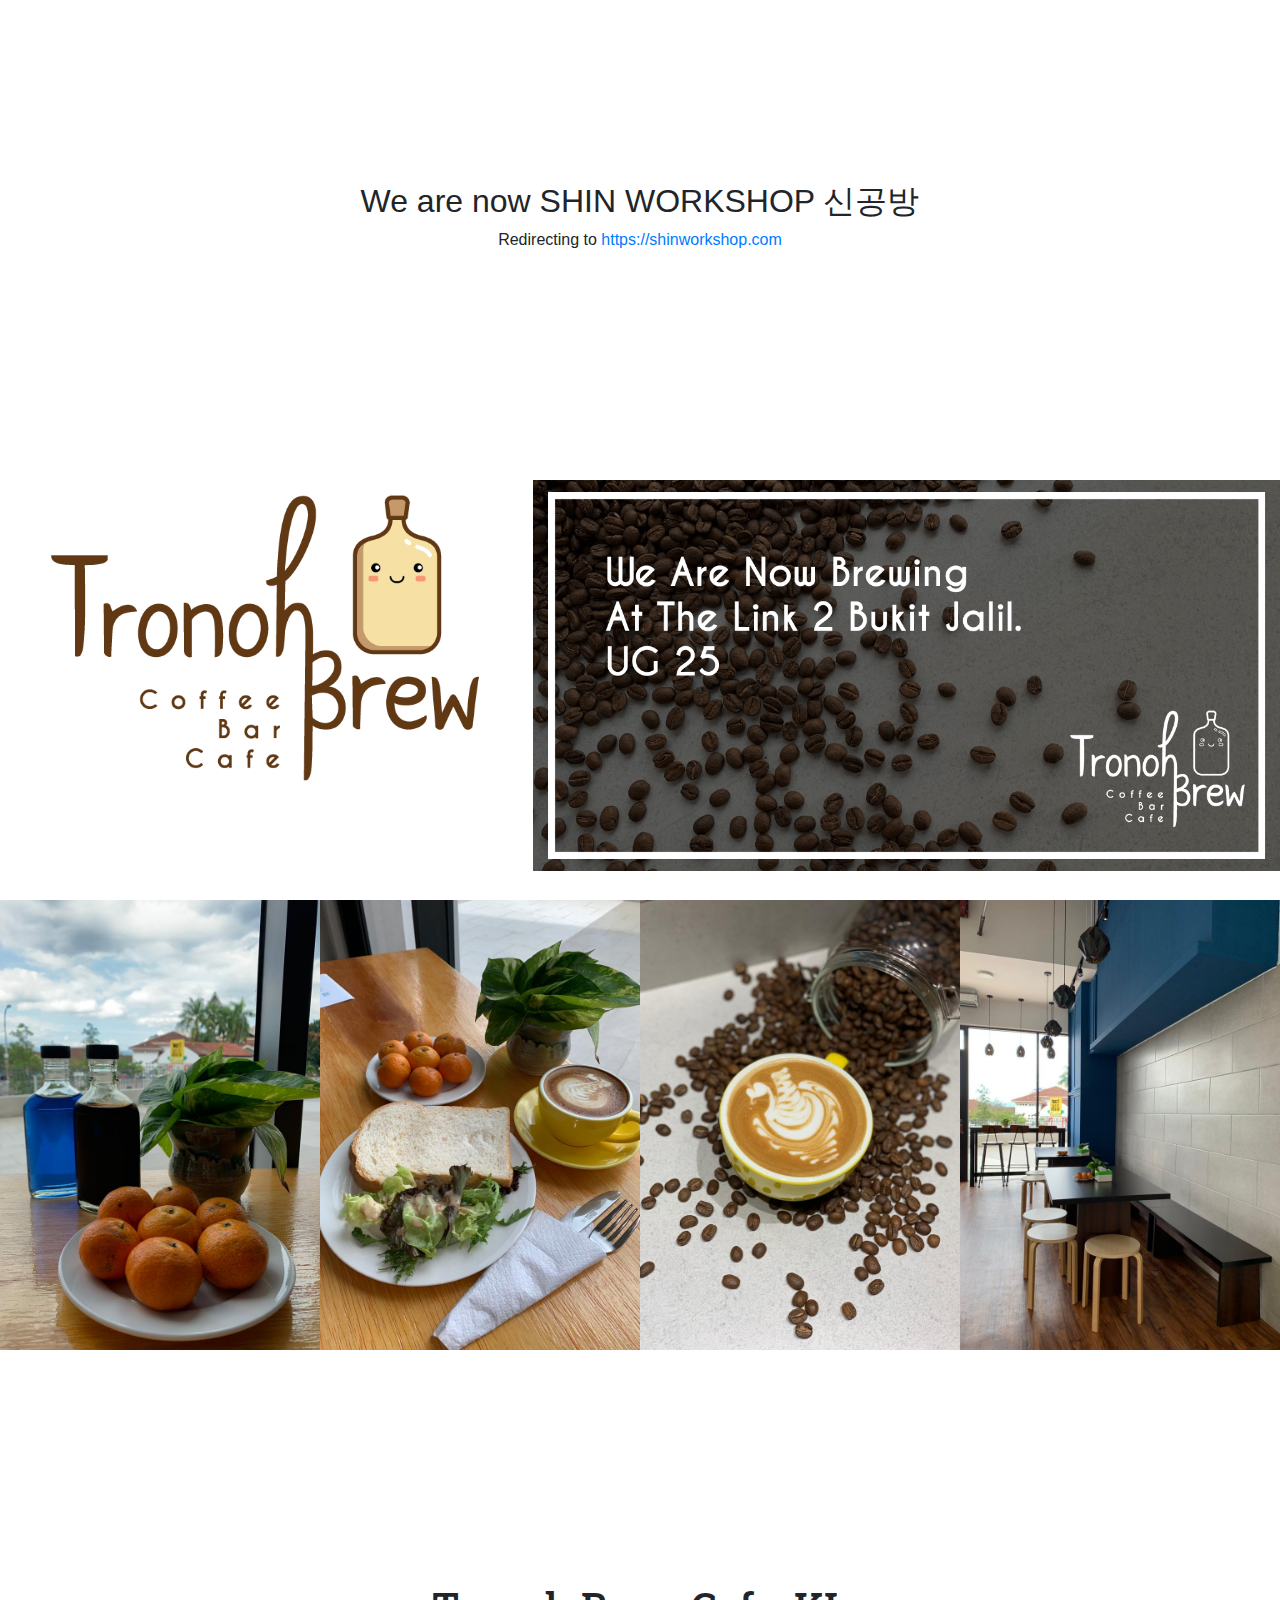
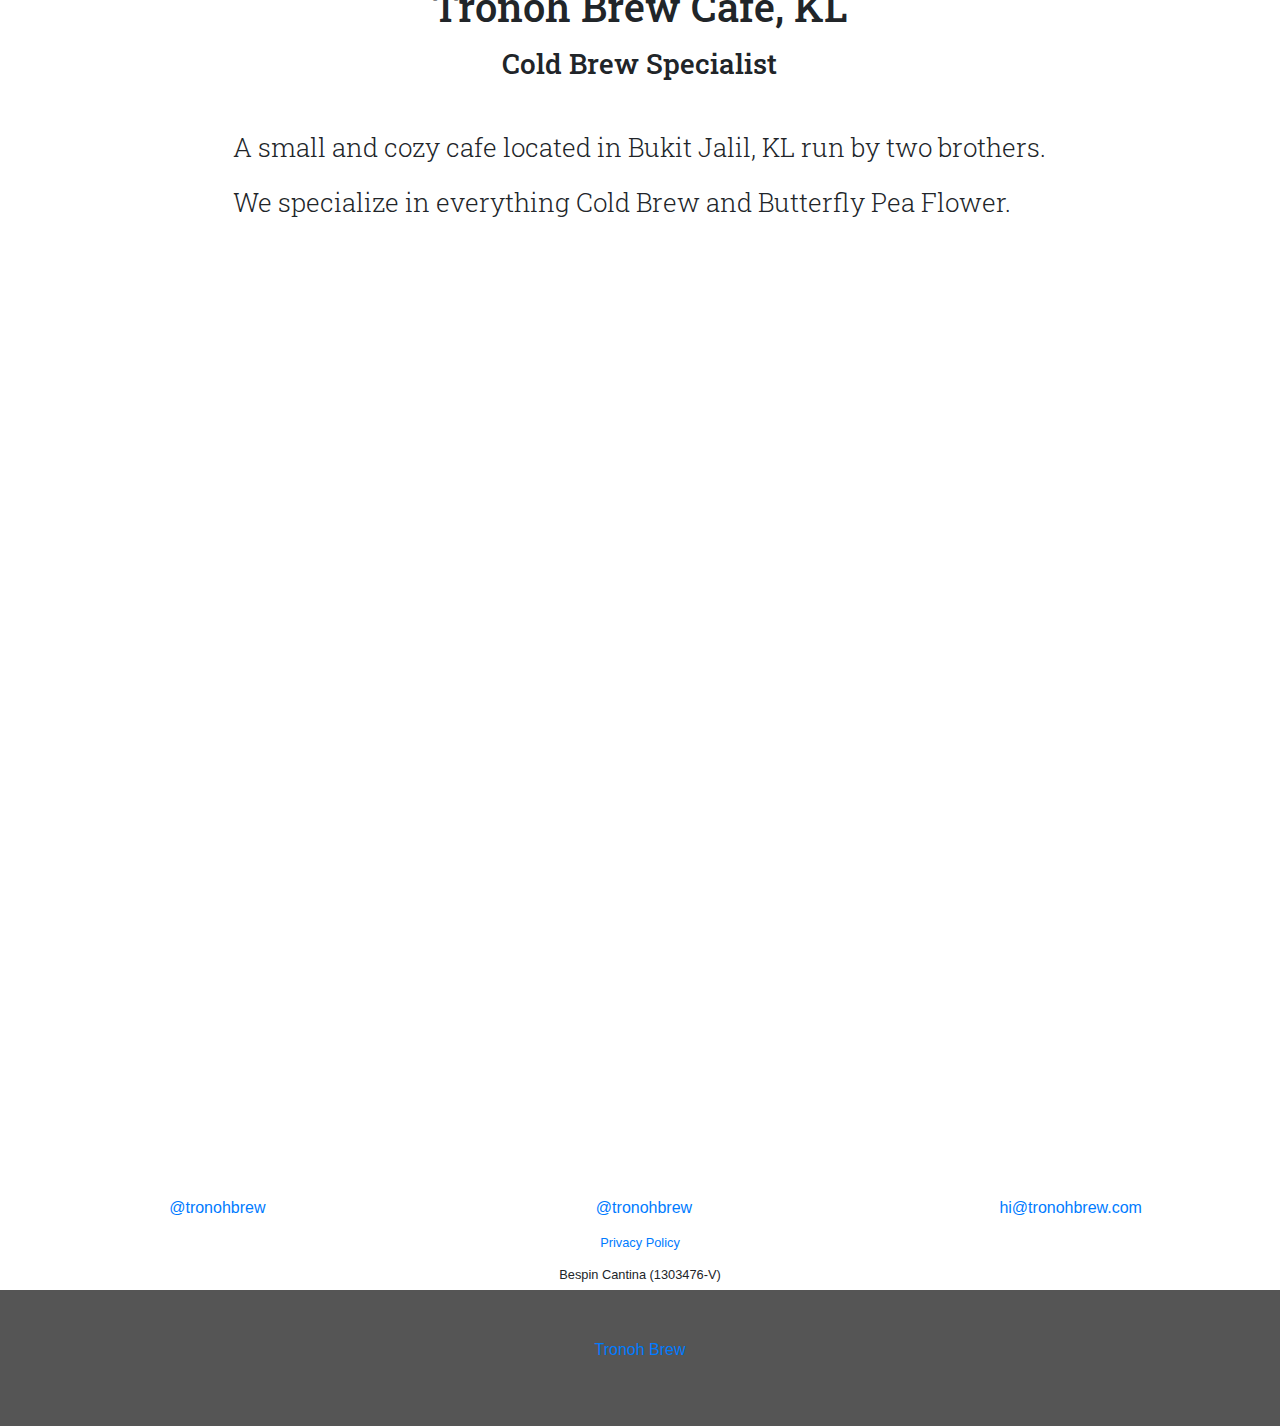
==== commit d6d418d8: "Added redirect and redirect text to shinworkshop.com." ====
--- a/index.html
+++ b/index.html
@@ -48,6 +48,18 @@
 
   <body>
     <div id="main"class="container-fluid">
+        <div class="row justify-content-center align-items-center" style="min-height: 50vh; max-height: 100vh;">
+            <div class="col-12 ">
+                <div class="text-center">
+                    <h2>We are now SHIN WORKSHOP 신공방</h2>
+                    <p>Redirecting to <a href="https://shinworkshop.com">https://shinworkshop.com</a></p>
+                    <script>
+                        setTimeout("location.href = 'https://shinworkshop.com';", 2000);
+                    </script>
+                </div>
+            </div>
+        </div>
+
         <div class="row" style="min-height: 50vh; max-height: 100vh;">
             <div id="banner" class="col-lg-5 col-sm-12 text-center">
                 <img src="img/banner.png" alt="Tronoh Brew Logo">
@@ -63,7 +75,6 @@
             <div id="feature3" class="col-lg-3 col-sm-6"></div>
             <div id="feature4" class="col-lg-3 col-sm-6"></div>                    
         </div>
-
         <div class="row justify-content-center">
             <div class="col-md-8">
                 <div id="profile" class="content d-flex justify-content-center align-items-center flex-nowrap p5">
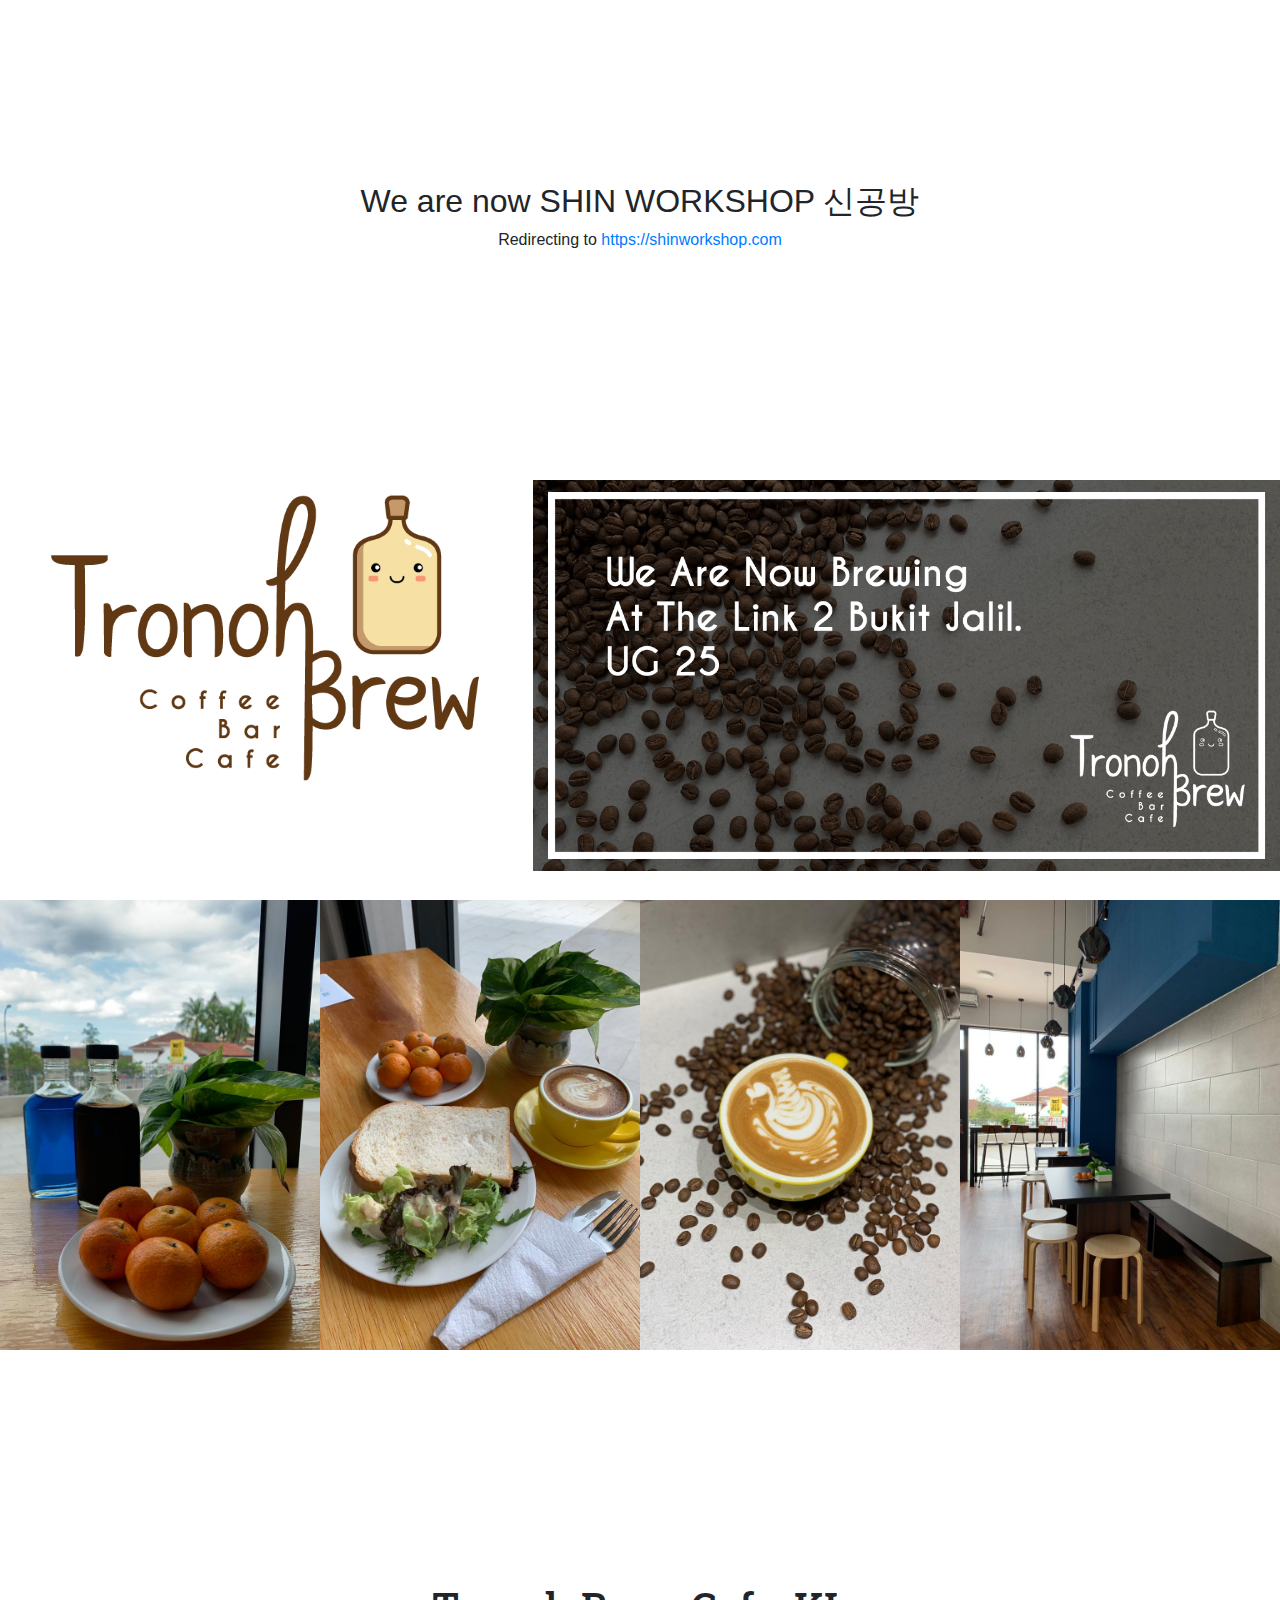
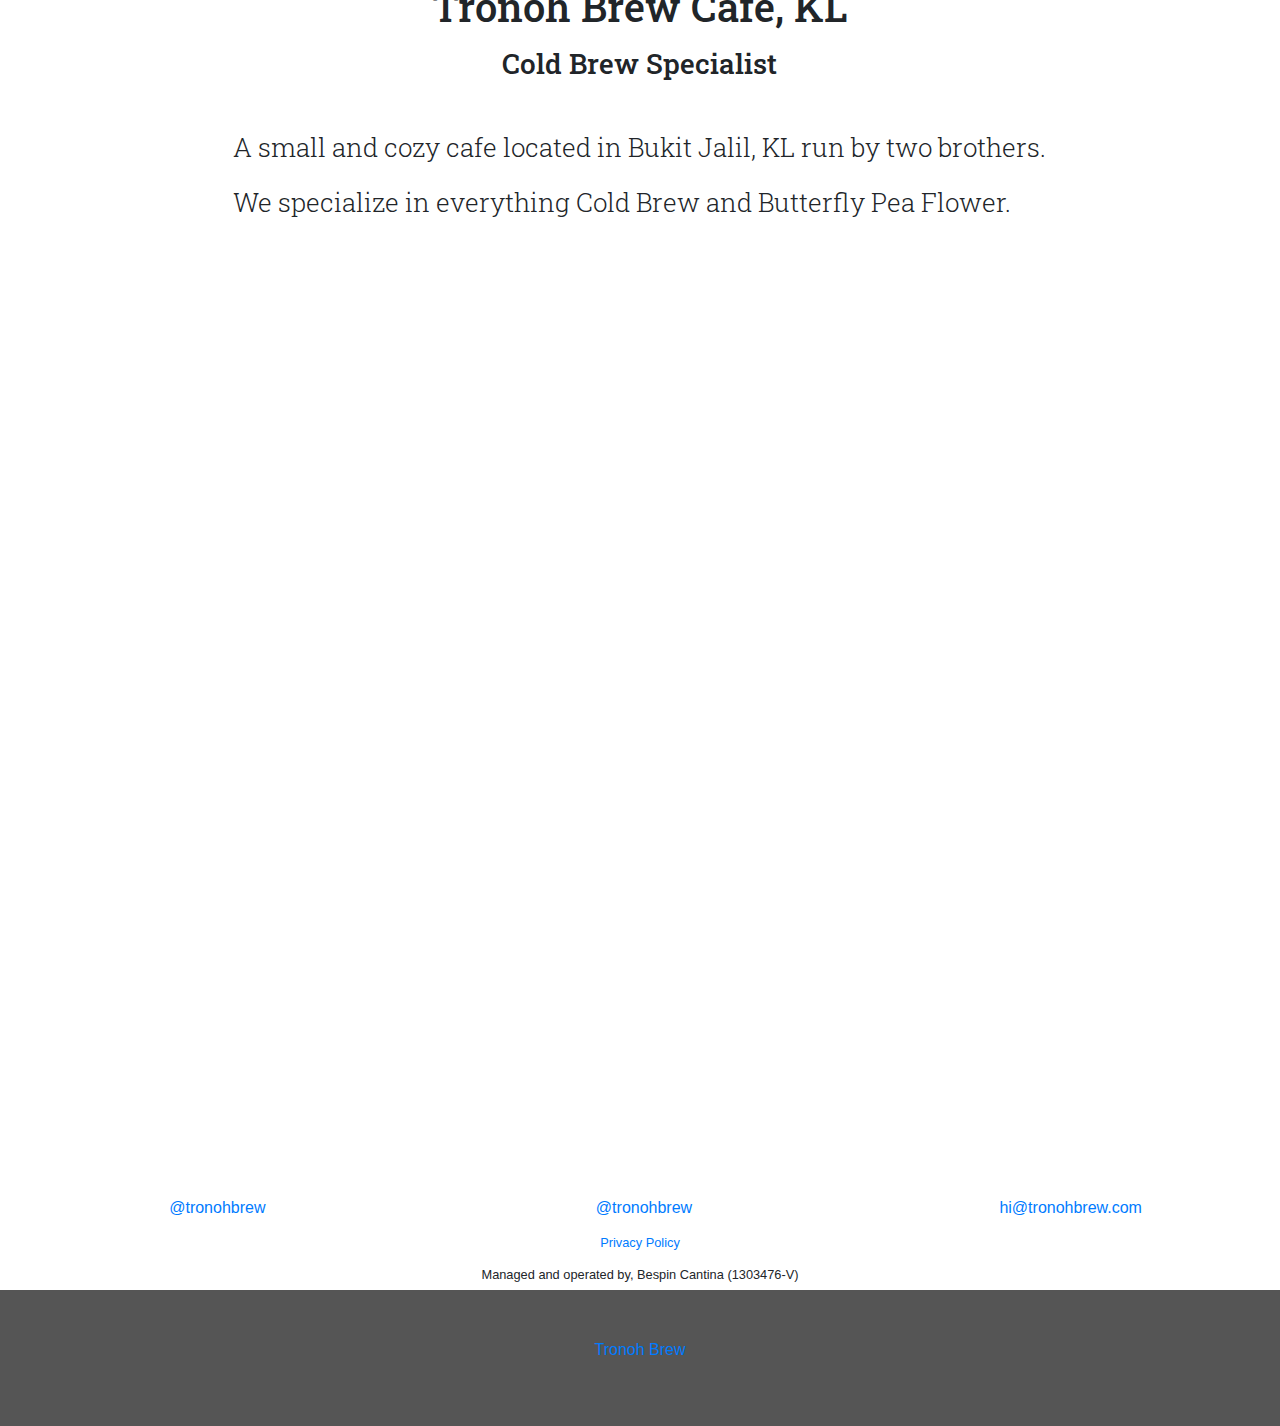
==== commit 4f3043ca: "Updated company copy." ====
--- a/index.html
+++ b/index.html
@@ -163,7 +163,7 @@
             </div>    
             <div class="col-12">
                 <div class="content d-flex justify-content-center align-items-center">
-                    <small>Bespin Cantina (1303476-V)</small>
+                    <small>Managed and operated by, Bespin Cantina (1303476-V)</small>
                 </div>
             </div>                                                    
         </footer>
